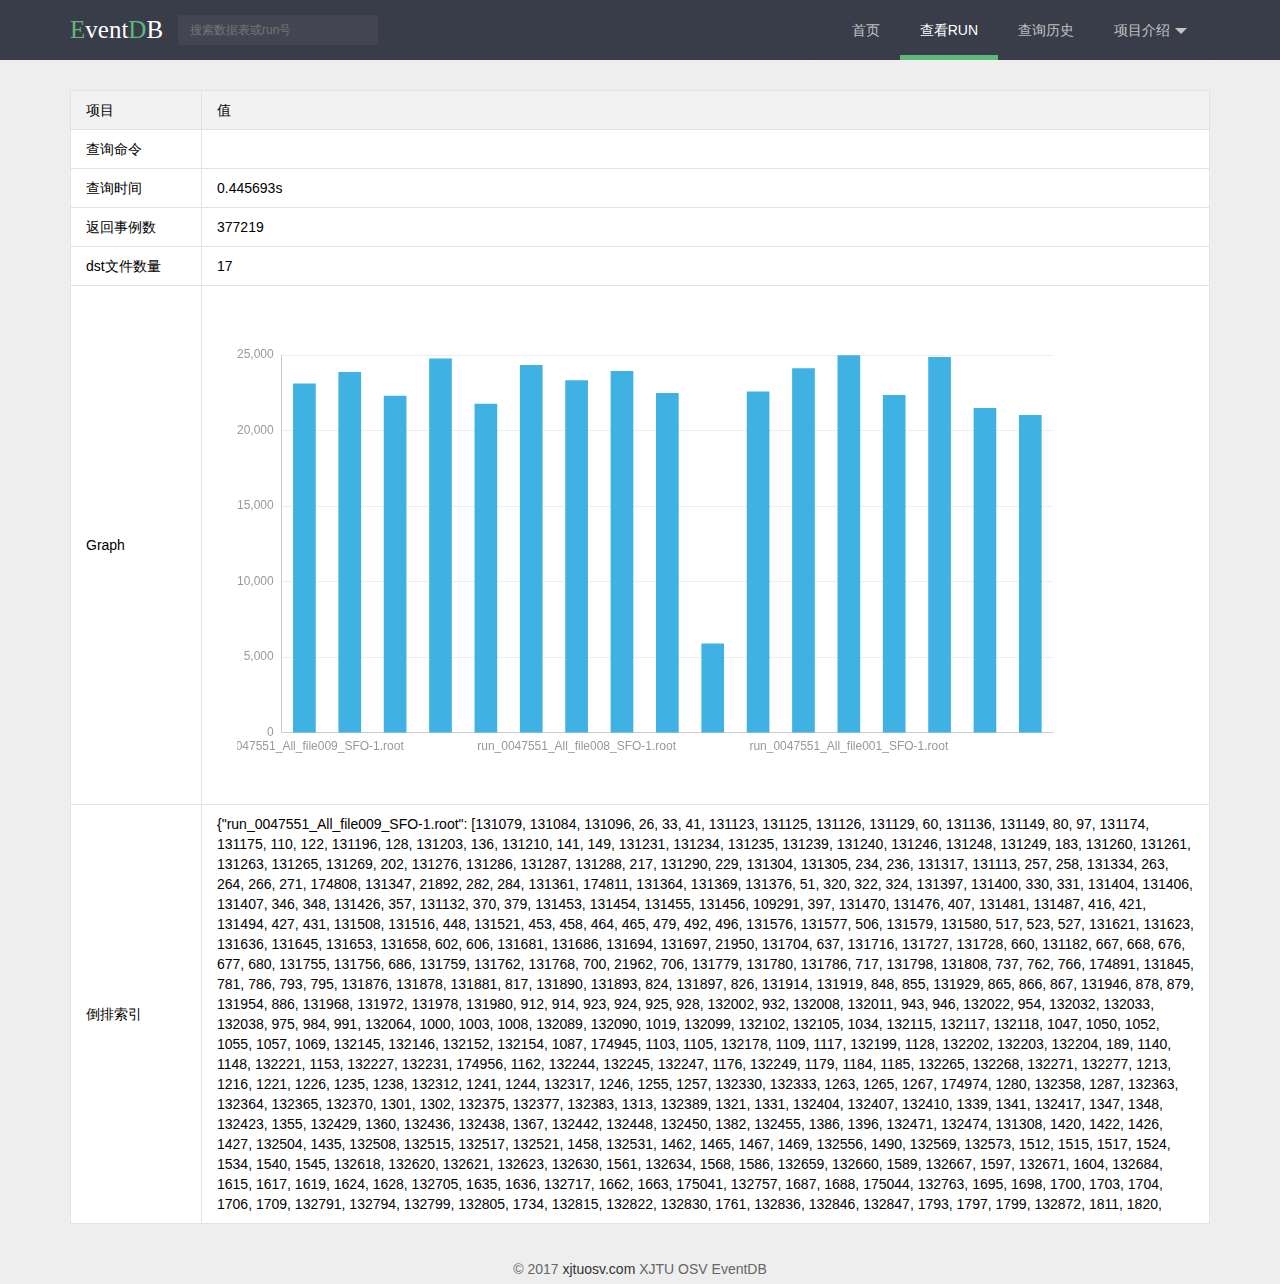
==== web/query.html @ cab68d60 "query" ====
<!DOCTYPE html>
<html>

<head>
	<meta charset="utf-8">
	<meta name="viewport" content="width=device-width, initial-scale=1, maximum-scale=1">
	<title> 事例数据库EventDB - 面向高能物理的大数据管理系统</title>
	<link rel="stylesheet" href="layui/css/layui.css">
	<link rel="stylesheet" href="ui/global.css">
	<script src="layui/layui.js"></script>
	<script src="ui/jquery-3.2.1.min.js"></script>
	<script src="ui/echarts.common.min.js"></script>
	<script src="ui/wonderland.js"></script>
</head>

<body>
	<script src="layui/layui.js"></script>
	<script>
		function queryHistory(runIDs, queryString, eventCount, timeCost){
			var now = new Date();
			layui.data('queryHistory', {
				key: now.getTime().toString(),
				value: {
					'runIDs': runIDs,
					'queryString': queryString,
					'eventCount': eventCount,
					'time': now.toLocaleString(),
					'timeCost': timeCost
				}
			})
		}
		layui.use(['layer', 'form', 'element'], function () {
			var layer = layui.layer,
				form = layui.form,
				element = layui.element;
		});
		$(function () {
			var barOptionTemp = {
				tooltip: {
					trigger: 'axis',
					axisPointer: {
						type: 'shadow'
					}
				},
				grid: {
					top: 30,
					left: 0,
					right: '4%',
					bottom: '5%',
					containLabel: true
				},
				xAxis: [
					{
						type: 'category',
						axisTick: {
							alignWithLabel: true
						}
					}
				],
				yAxis: [
					{
						type: 'value'
					}
				]
			};
			var runsChart = echarts.init(document.getElementById('echartArea'), 'wonderland');
			function loadRunsChart() {
				var barOption = $.extend(true, {}, barOptionTemp)
				runsChart.showLoading();
				$.ajax({
					type: 'get',
					url: 'result.json',
					dataType: 'json',
					success: function (data) {
						$('#costTime').text(data.time_cost + 's');
						$('#eventCount').text(data.count);
						var resultstr = data.result,
							result = $.parseJSON(resultstr),
							xval = [],
							countdata = []
						barOption.series = []
						dstFileCount = 0;
						for (var key in result) {
							xval.push(key);
							countdata.push(result[key].length);
							dstFileCount++;
						}
						$('#dstFileCount').text(dstFileCount);
						barOption.series.push({
							type: 'bar',
							barWidth: '50%',
							data: countdata
						});
						barOption.xAxis[0].data = xval;
						runsChart.hideLoading();
						runsChart.setOption(barOption);
						$('#revertIndex').text(resultstr);
						queryHistory('123,123', 'tmp=val', data.count, data.time_cost);
					}
				});
			}
			loadRunsChart();
		});
	</script>
	<div class="layui-header header header-index">
		<div class="layui-main layui-row">
			<a href="" class="logo ff-en">
				<span><span class="tc-primary">E</span>vent<span class="tc-primary">D</span>B</span>
			</a>
			<form class="layui-form" id="searchInfo" action="">
				<input type="text" placeholder="搜索数据表或run号" value="" class="layui-input">
			</form>
			<ul class="layui-nav" lay-filter="">
				<li class="layui-nav-item">
					<a href="">首页</a>
				</li>
				<li class="layui-nav-item layui-this">
					<a href="">查看RUN</a>
				</li>
				<li class="layui-nav-item">
					<a href="">查询历史</a>
				</li>
				<li class="layui-nav-item">
					<a href="javascript:;">项目介绍</a>
					<dl class="layui-nav-child">
						<dd>
							<a href="">项目进度</a>
						</dd>
						<dd>
							<a href="">项目成果</a>
						</dd>
						<dd>
							<a href="">开发团队</a>
						</dd>
					</dl>
				</li>
			</ul>
		</div>
	</div>
	<div class="layui-container" style="padding-bottom: 50px;">
		<table class="layui-table">
			<thead>
				<tr>
					<th width="100">项目</th>
					<th>值</th>
				</tr>
			</thead>
			<tbody>
				<tr>
					<td>查询命令</td>
					<td id="queryString"></td>
				</tr>
				<tr>
					<td>查询时间</td>
					<td id="costTime"></td>
				</tr>
				<tr>
					<td>返回事例数</td>
					<td id="eventCount"></td>
				</tr>
				<tr>
					<td>dst文件数量</td>
					<td id="dstFileCount"></td>
				</tr>
				<tr>
					<td>Graph</td>
					<td>
						<div id="echartArea" style="width:850px; height: 450px; padding: 30px 0px 20px 20px;"></div>
					</td>
				</tr>
				<tr>
					<td>倒排索引</td>
					<td>
						<div id="revertIndex" style="height: 400px; overflow-y: scroll; word-break: break-word;"></div>
					</td>
				</tr>
			</tbody>
		</table>
	</div>
	<div class="footer">
		<p>© 2017
			<a href="">xjtuosv.com</a> XJTU OSV EventDB</p>
	</div>
</body>

</html>
---- web/layui/css/layui.css ----
/** layui-v2.1.5 MIT License By http://www.layui.com */
 .layui-btn,.layui-inline,img{vertical-align:middle}.layui-btn,.layui-disabled,.layui-icon,.layui-unselect{-webkit-user-select:none;-ms-user-select:none;-moz-user-select:none}blockquote,body,button,dd,div,dl,dt,form,h1,h2,h3,h4,h5,h6,input,li,ol,p,pre,td,textarea,th,ul{margin:0;padding:0;-webkit-tap-highlight-color:rgba(0,0,0,0)}a:active,a:hover{outline:0}img{display:inline-block;border:none}li{list-style:none}table{border-collapse:collapse;border-spacing:0}h1,h2,h3{font-size:14px;font-weight:400}h4,h5,h6{font-size:100%;font-weight:400}button,input,optgroup,option,select,textarea{font-family:inherit;font-size:inherit;font-style:inherit;font-weight:inherit;outline:0}pre{white-space:pre-wrap;white-space:-moz-pre-wrap;white-space:-pre-wrap;white-space:-o-pre-wrap;word-wrap:break-word}@font-face{font-family:layui-icon;src:url(../font/iconfont.eot?v=213);src:url(../font/iconfont.eot?v=213#iefix) format('embedded-opentype'),url(../font/iconfont.svg?v=213#iconfont) format('svg'),url(../font/iconfont.woff?v=213) format('woff'),url(../font/iconfont.ttf?v=213) format('truetype')}.layui-icon{font-family:layui-icon!important;font-size:16px;font-style:normal;-webkit-font-smoothing:antialiased;-moz-osx-font-smoothing:grayscale}body{line-height:24px;font:14px Helvetica Neue,Helvetica,PingFang SC,\5FAE\8F6F\96C5\9ED1,Tahoma,Arial,sans-serif}hr{height:1px;margin:10px 0;border:0;background-color:#e2e2e2;clear:both}a{color:#333;text-decoration:none}a:hover{color:#777}a cite{font-style:normal;*cursor:pointer}.layui-border-box,.layui-border-box *{box-sizing:border-box}.layui-box,.layui-box *{box-sizing:content-box}.layui-clear{clear:both;*zoom:1}.layui-clear:after{content:'\20';clear:both;*zoom:1;display:block;height:0}.layui-inline{position:relative;display:inline-block;*display:inline;*zoom:1}.layui-edge{position:absolute;width:0;height:0;border-style:dashed;border-color:transparent;overflow:hidden}.layui-elip{text-overflow:ellipsis;overflow:hidden;white-space:nowrap}.layui-disabled,.layui-disabled:hover{color:#d2d2d2!important;cursor:not-allowed!important}.layui-circle{border-radius:100%}.layui-show{display:block!important}.layui-hide{display:none!important}.layui-main{position:relative;width:1140px;margin:0 auto}.layui-header{position:relative;z-index:1000;height:60px}.layui-header a:hover{transition:all .5s;-webkit-transition:all .5s}.layui-side{position:fixed;top:0;bottom:0;z-index:999;width:200px;overflow-x:hidden}.layui-side-scroll{width:220px;height:100%;overflow-x:hidden}.layui-body{position:absolute;left:200px;right:0;top:0;bottom:0;z-index:998;width:auto;overflow:hidden;overflow-y:auto;box-sizing:border-box}.layui-layout-body{overflow:hidden}.layui-layout-admin .layui-header{background-color:#23262E}.layui-layout-admin .layui-side{top:60px;width:200px;overflow-x:hidden}.layui-layout-admin .layui-body{top:60px;bottom:44px}.layui-layout-admin .layui-main{width:auto;margin:0 15px}.layui-layout-admin .layui-footer{position:fixed;left:200px;right:0;bottom:0;height:44px;line-height:44px;padding:0 15px;background-color:#eee}.layui-layout-admin .layui-logo{position:absolute;left:0;top:0;width:200px;height:100%;line-height:60px;text-align:center;color:#009688;font-size:16px}.layui-layout-admin .layui-header .layui-nav{background:0 0}.layui-layout-left{position:absolute!important;left:200px;top:0}.layui-layout-right{position:absolute!important;right:0;top:0}.layui-container{position:relative;margin:0 auto;padding:0 15px;box-sizing:border-box}.layui-fluid{position:relative;margin:0 auto;padding:0 15px}.layui-row:after,.layui-row:before{content:'';display:block;clear:both}.layui-col-lg1,.layui-col-lg10,.layui-col-lg11,.layui-col-lg12,.layui-col-lg2,.layui-col-lg3,.layui-col-lg4,.layui-col-lg5,.layui-col-lg6,.layui-col-lg7,.layui-col-lg8,.layui-col-lg9,.layui-col-md1,.layui-col-md10,.layui-col-md11,.layui-col-md12,.layui-col-md2,.layui-col-md3,.layui-col-md4,.layui-col-md5,.layui-col-md6,.layui-col-md7,.layui-col-md8,.layui-col-md9,.layui-col-sm1,.layui-col-sm10,.layui-col-sm11,.layui-col-sm12,.layui-col-sm2,.layui-col-sm3,.layui-col-sm4,.layui-col-sm5,.layui-col-sm6,.layui-col-sm7,.layui-col-sm8,.layui-col-sm9,.layui-col-xs1,.layui-col-xs10,.layui-col-xs11,.layui-col-xs12,.layui-col-xs2,.layui-col-xs3,.layui-col-xs4,.layui-col-xs5,.layui-col-xs6,.layui-col-xs7,.layui-col-xs8,.layui-col-xs9{position:relative;display:block;box-sizing:border-box}.layui-col-xs1,.layui-col-xs10,.layui-col-xs11,.layui-col-xs12,.layui-col-xs2,.layui-col-xs3,.layui-col-xs4,.layui-col-xs5,.layui-col-xs6,.layui-col-xs7,.layui-col-xs8,.layui-col-xs9{float:left}.layui-col-xs1{width:8.33333333%}.layui-col-xs2{width:16.66666667%}.layui-col-xs3{width:25%}.layui-col-xs4{width:33.33333333%}.layui-col-xs5{width:41.66666667%}.layui-col-xs6{width:50%}.layui-col-xs7{width:58.33333333%}.layui-col-xs8{width:66.66666667%}.layui-col-xs9{width:75%}.layui-col-xs10{width:83.33333333%}.layui-col-xs11{width:91.66666667%}.layui-col-xs12{width:100%}.layui-col-xs-offset1{margin-left:8.33333333%}.layui-col-xs-offset2{margin-left:16.66666667%}.layui-col-xs-offset3{margin-left:25%}.layui-col-xs-offset4{margin-left:33.33333333%}.layui-col-xs-offset5{margin-left:41.66666667%}.layui-col-xs-offset6{margin-left:50%}.layui-col-xs-offset7{margin-left:58.33333333%}.layui-col-xs-offset8{margin-left:66.66666667%}.layui-col-xs-offset9{margin-left:75%}.layui-col-xs-offset10{margin-left:83.33333333%}.layui-col-xs-offset11{margin-left:91.66666667%}.layui-col-xs-offset12{margin-left:100%}@media screen and (max-width:768px){.layui-hide-xs{display:none!important}.layui-show-xs-block{display:block!important}.layui-show-xs-inline{display:inline!important}.layui-show-xs-inline-block{display:inline-block!important}}@media screen and (min-width:768px){.layui-container{width:750px}.layui-hide-sm{display:none!important}.layui-show-sm-block{display:block!important}.layui-show-sm-inline{display:inline!important}.layui-show-sm-inline-block{display:inline-block!important}.layui-col-sm1,.layui-col-sm10,.layui-col-sm11,.layui-col-sm12,.layui-col-sm2,.layui-col-sm3,.layui-col-sm4,.layui-col-sm5,.layui-col-sm6,.layui-col-sm7,.layui-col-sm8,.layui-col-sm9{float:left}.layui-col-sm1{width:8.33333333%}.layui-col-sm2{width:16.66666667%}.layui-col-sm3{width:25%}.layui-col-sm4{width:33.33333333%}.layui-col-sm5{width:41.66666667%}.layui-col-sm6{width:50%}.layui-col-sm7{width:58.33333333%}.layui-col-sm8{width:66.66666667%}.layui-col-sm9{width:75%}.layui-col-sm10{width:83.33333333%}.layui-col-sm11{width:91.66666667%}.layui-col-sm12{width:100%}.layui-col-sm-offset1{margin-left:8.33333333%}.layui-col-sm-offset2{margin-left:16.66666667%}.layui-col-sm-offset3{margin-left:25%}.layui-col-sm-offset4{margin-left:33.33333333%}.layui-col-sm-offset5{margin-left:41.66666667%}.layui-col-sm-offset6{margin-left:50%}.layui-col-sm-offset7{margin-left:58.33333333%}.layui-col-sm-offset8{margin-left:66.66666667%}.layui-col-sm-offset9{margin-left:75%}.layui-col-sm-offset10{margin-left:83.33333333%}.layui-col-sm-offset11{margin-left:91.66666667%}.layui-col-sm-offset12{margin-left:100%}}@media screen and (min-width:992px){.layui-container{width:970px}.layui-hide-md{display:none!important}.layui-show-md-block{display:block!important}.layui-show-md-inline{display:inline!important}.layui-show-md-inline-block{display:inline-block!important}.layui-col-md1,.layui-col-md10,.layui-col-md11,.layui-col-md12,.layui-col-md2,.layui-col-md3,.layui-col-md4,.layui-col-md5,.layui-col-md6,.layui-col-md7,.layui-col-md8,.layui-col-md9{float:left}.layui-col-md1{width:8.33333333%}.layui-col-md2{width:16.66666667%}.layui-col-md3{width:25%}.layui-col-md4{width:33.33333333%}.layui-col-md5{width:41.66666667%}.layui-col-md6{width:50%}.layui-col-md7{width:58.33333333%}.layui-col-md8{width:66.66666667%}.layui-col-md9{width:75%}.layui-col-md10{width:83.33333333%}.layui-col-md11{width:91.66666667%}.layui-col-md12{width:100%}.layui-col-md-offset1{margin-left:8.33333333%}.layui-col-md-offset2{margin-left:16.66666667%}.layui-col-md-offset3{margin-left:25%}.layui-col-md-offset4{margin-left:33.33333333%}.layui-col-md-offset5{margin-left:41.66666667%}.layui-col-md-offset6{margin-left:50%}.layui-col-md-offset7{margin-left:58.33333333%}.layui-col-md-offset8{margin-left:66.66666667%}.layui-col-md-offset9{margin-left:75%}.layui-col-md-offset10{margin-left:83.33333333%}.layui-col-md-offset11{margin-left:91.66666667%}.layui-col-md-offset12{margin-left:100%}}@media screen and (min-width:1200px){.layui-container{width:1170px}.layui-hide-lg{display:none!important}.layui-show-lg-block{display:block!important}.layui-show-lg-inline{display:inline!important}.layui-show-lg-inline-block{display:inline-block!important}.layui-col-lg1,.layui-col-lg10,.layui-col-lg11,.layui-col-lg12,.layui-col-lg2,.layui-col-lg3,.layui-col-lg4,.layui-col-lg5,.layui-col-lg6,.layui-col-lg7,.layui-col-lg8,.layui-col-lg9{float:left}.layui-col-lg1{width:8.33333333%}.layui-col-lg2{width:16.66666667%}.layui-col-lg3{width:25%}.layui-col-lg4{width:33.33333333%}.layui-col-lg5{width:41.66666667%}.layui-col-lg6{width:50%}.layui-col-lg7{width:58.33333333%}.layui-col-lg8{width:66.66666667%}.layui-col-lg9{width:75%}.layui-col-lg10{width:83.33333333%}.layui-col-lg11{width:91.66666667%}.layui-col-lg12{width:100%}.layui-col-lg-offset1{margin-left:8.33333333%}.layui-col-lg-offset2{margin-left:16.66666667%}.layui-col-lg-offset3{margin-left:25%}.layui-col-lg-offset4{margin-left:33.33333333%}.layui-col-lg-offset5{margin-left:41.66666667%}.layui-col-lg-offset6{margin-left:50%}.layui-col-lg-offset7{margin-left:58.33333333%}.layui-col-lg-offset8{margin-left:66.66666667%}.layui-col-lg-offset9{margin-left:75%}.layui-col-lg-offset10{margin-left:83.33333333%}.layui-col-lg-offset11{margin-left:91.66666667%}.layui-col-lg-offset12{margin-left:100%}}.layui-col-space1{margin:-.5px}.layui-col-space1>*{padding:.5px}.layui-col-space3{margin:-1.5px}.layui-col-space3>*{padding:1.5px}.layui-col-space5{margin:-2.5px}.layui-col-space5>*{padding:2.5px}.layui-col-space8{margin:-3.5px}.layui-col-space8>*{padding:3.5px}.layui-col-space10{margin:-5px}.layui-col-space10>*{padding:5px}.layui-col-space12{margin:-6px}.layui-col-space12>*{padding:6px}.layui-col-space15{margin:-7.5px}.layui-col-space15>*{padding:7.5px}.layui-col-space18{margin:-9px}.layui-col-space18>*{padding:9px}.layui-col-space20{margin:-10px}.layui-col-space20>*{padding:10px}.layui-col-space22{margin:-11px}.layui-col-space22>*{padding:11px}.layui-col-space25{margin:-12.5px}.layui-col-space25>*{padding:12.5px}.layui-col-space30{margin:-15px}.layui-col-space30>*{padding:15px}.layui-btn,.layui-input,.layui-select,.layui-textarea,.layui-upload-button{outline:0;-webkit-appearance:none;transition:all .3s;-webkit-transition:all .3s;box-sizing:border-box}.layui-elem-quote{margin-bottom:10px;padding:15px;line-height:22px;border-left:5px solid #009688;border-radius:0 2px 2px 0;background-color:#f2f2f2}.layui-quote-nm{border-color:#e2e2e2;border-style:solid;border-width:1px 1px 1px 5px;background:0 0}.layui-elem-field{margin-bottom:10px;padding:0;border:1px solid #e2e2e2}.layui-elem-field legend{margin-left:20px;padding:0 10px;font-size:20px;font-weight:300}.layui-field-title{margin:10px 0 20px;border:none;border-top:1px solid #e2e2e2}.layui-field-box{padding:10px 15px}.layui-field-title .layui-field-box{padding:10px 0}.layui-progress{position:relative;height:6px;border-radius:20px;background-color:#e2e2e2}.layui-progress-bar{position:absolute;width:0;max-width:100%;height:6px;border-radius:20px;text-align:right;background-color:#5FB878;transition:all .3s;-webkit-transition:all .3s}.layui-progress-big,.layui-progress-big .layui-progress-bar{height:18px;line-height:18px}.layui-progress-text{position:relative;top:-18px;line-height:18px;font-size:12px;color:#666}.layui-progress-big .layui-progress-text{position:static;padding:0 10px;color:#fff}.layui-collapse{border:1px solid #e2e2e2;border-radius:2px}.layui-colla-item{border-top:1px solid #e2e2e2}.layui-colla-item:first-child{border-top:none}.layui-colla-title{position:relative;height:42px;line-height:42px;padding:0 15px 0 35px;color:#333;background-color:#f2f2f2;cursor:pointer}.layui-colla-content{display:none;padding:10px 15px;line-height:22px;border-top:1px solid #e2e2e2;color:#666}.layui-bg-black,.layui-bg-blue,.layui-bg-cyan,.layui-bg-green,.layui-bg-orange,.layui-bg-red{color:#fff!important}.layui-colla-icon{position:absolute;left:15px;top:0;font-size:14px}.layui-bg-red{background-color:#FF5722!important}.layui-bg-orange{background-color:#FFB800!important}.layui-bg-green{background-color:#009688!important}.layui-bg-cyan{background-color:#2F4056!important}.layui-bg-blue{background-color:#1E9FFF!important}.layui-bg-black{background-color:#393D49!important}.layui-bg-gray{background-color:#eee!important;color:#666!important}.layui-text{line-height:22px;font-size:14px;color:#666}.layui-text h1,.layui-text h2,.layui-text h3{font-weight:500;color:#333}.layui-text h1{font-size:30px}.layui-text h2{font-size:24px}.layui-text h3{font-size:18px}.layui-text a{color:#01AAED}.layui-text a:hover{text-decoration:underline}.layui-text ul{padding:5px 0 5px 15px}.layui-text ul li{margin-top:5px;list-style-type:disc}.layui-text em,.layui-word-aux{color:#999!important;padding:0 5px!important}.layui-btn{display:inline-block;height:38px;line-height:38px;padding:0 18px;background-color:#009688;color:#fff;white-space:nowrap;text-align:center;font-size:14px;border:none;border-radius:2px;cursor:pointer}.layui-btn:hover{opacity:.8;filter:alpha(opacity=80);color:#fff}.layui-btn:active{opacity:1;filter:alpha(opacity=100)}.layui-btn+.layui-btn{margin-left:10px}.layui-btn-radius{border-radius:100px}.layui-btn .layui-icon{margin-right:3px;font-size:18px;vertical-align:bottom;vertical-align:middle\9}.layui-btn-primary{border:1px solid #C9C9C9;background-color:#fff;color:#555}.layui-btn-primary:hover{border-color:#009688;color:#333}.layui-btn-normal{background-color:#1E9FFF}.layui-btn-warm{background-color:#FFB800}.layui-btn-danger{background-color:#FF5722}.layui-btn-disabled,.layui-btn-disabled:active,.layui-btn-disabled:hover{border:1px solid #e6e6e6;background-color:#FBFBFB;color:#C9C9C9;cursor:not-allowed;opacity:1}.layui-btn-big{height:44px;line-height:44px;padding:0 25px;font-size:16px}.layui-btn-small{height:30px;line-height:30px;padding:0 10px;font-size:12px}.layui-btn-small i{font-size:16px!important}.layui-btn-mini{height:22px;line-height:22px;padding:0 5px;font-size:12px}.layui-btn-mini i{font-size:14px!important}.layui-btn-group{display:inline-block;vertical-align:middle;font-size:0}.layui-btn-group .layui-btn{margin-left:0!important;margin-right:0!important;border-left:1px solid rgba(255,255,255,.5);border-radius:0}.layui-btn-group .layui-btn-primary{border-left:none}.layui-btn-group .layui-btn-primary:hover{border-color:#C9C9C9;color:#009688}.layui-btn-group .layui-btn:first-child{border-left:none;border-radius:2px 0 0 2px}.layui-btn-group .layui-btn-primary:first-child{border-left:1px solid #c9c9c9}.layui-btn-group .layui-btn:last-child{border-radius:0 2px 2px 0}.layui-btn-group .layui-btn+.layui-btn{margin-left:0}.layui-btn-group+.layui-btn-group{margin-left:10px}.layui-input,.layui-select,.layui-textarea{height:38px;line-height:1.3;line-height:38px\9;border:1px solid #e6e6e6;background-color:#fff;border-radius:2px}.layui-input::-webkit-input-placeholder,.layui-select::-webkit-input-placeholder,.layui-textarea::-webkit-input-placeholder{line-height:1.3}.layui-form-label,.layui-form-mid,.layui-textarea{line-height:20px;position:relative}.layui-input,.layui-textarea{display:block;width:100%;padding-left:10px}.layui-input:hover,.layui-textarea:hover{border-color:#D2D2D2!important}.layui-input:focus,.layui-textarea:focus{border-color:#C9C9C9!important}.layui-textarea{min-height:100px;height:auto;padding:6px 10px;resize:vertical}.layui-select{padding:0 10px}.layui-form input[type=checkbox],.layui-form input[type=radio],.layui-form select{display:none}.layui-form-item{margin-bottom:15px;clear:both;*zoom:1}.layui-form-item:after{content:'\20';clear:both;*zoom:1;display:block;height:0}.layui-form-label{float:left;display:block;padding:9px 15px;width:80px;font-weight:400;text-align:right}.layui-form-item .layui-inline{margin-bottom:5px;margin-right:10px}.layui-input-block,.layui-input-inline{position:relative}.layui-input-block{margin-left:110px;min-height:36px}.layui-input-inline{display:inline-block;vertical-align:middle}.layui-form-item .layui-input-inline{float:left;width:190px;margin-right:10px}.layui-form-text .layui-input-inline{width:auto}.layui-form-mid{float:left;display:block;padding:8px 0!important;margin-right:10px}.layui-form-danger+.layui-form-select .layui-input,.layui-form-danger:focus{border:1px solid #FF5722!important}.layui-form-select{position:relative}.layui-form-select .layui-input{padding-right:30px;cursor:pointer}.layui-form-select .layui-edge{position:absolute;right:10px;top:50%;margin-top:-3px;cursor:pointer;border-width:6px;border-top-color:#c2c2c2;border-top-style:solid;transition:all .3s;-webkit-transition:all .3s}.layui-form-select dl{display:none;position:absolute;left:0;top:42px;padding:5px 0;z-index:999;min-width:100%;border:1px solid #d2d2d2;max-height:300px;overflow-y:auto;background-color:#fff;border-radius:2px;box-shadow:0 2px 4px rgba(0,0,0,.12);box-sizing:border-box}.layui-form-select dl dd,.layui-form-select dl dt{padding:0 10px;line-height:36px;white-space:nowrap;overflow:hidden;text-overflow:ellipsis}.layui-form-select dl dt{font-size:12px;color:#999}.layui-form-select dl dd{cursor:pointer}.layui-form-select dl dd:hover{background-color:#f2f2f2}.layui-form-select .layui-select-group dd{padding-left:20px}.layui-form-select dl dd.layui-select-tips{padding-left:10px!important;color:#999}.layui-form-select dl dd.layui-this{background-color:#5FB878;color:#fff}.layui-form-checkbox,.layui-form-select dl dd.layui-disabled{background-color:#fff}.layui-form-selected dl{display:block}.layui-form-checkbox,.layui-form-checkbox *,.layui-form-radio,.layui-form-radio *,.layui-form-switch{display:inline-block;vertical-align:middle}.layui-form-selected .layui-edge{margin-top:-9px;-webkit-transform:rotate(180deg);transform:rotate(180deg);margin-top:-3px\9}:root .layui-form-selected .layui-edge{margin-top:-9px\0/IE9}.layui-form-selectup dl{top:auto;bottom:42px}.layui-select-none{margin:5px 0;text-align:center;color:#999}.layui-select-disabled .layui-disabled{border-color:#eee!important}.layui-select-disabled .layui-edge{border-top-color:#d2d2d2}.layui-form-checkbox{position:relative;height:30px;line-height:28px;margin-right:10px;padding-right:30px;border:1px solid #d2d2d2;cursor:pointer;font-size:0;border-radius:2px;-webkit-transition:.1s linear;transition:.1s linear;box-sizing:border-box}.layui-form-checkbox:hover{border:1px solid #c2c2c2}.layui-form-checkbox span{padding:0 10px;height:100%;font-size:14px;background-color:#d2d2d2;color:#fff;overflow:hidden;white-space:nowrap;text-overflow:ellipsis}.layui-form-checkbox:hover span{background-color:#c2c2c2}.layui-form-checkbox i{position:absolute;right:0;width:30px;color:#fff;font-size:20px;text-align:center}.layui-form-checkbox:hover i{color:#c2c2c2}.layui-form-checked,.layui-form-checked:hover{border-color:#5FB878}.layui-form-checked span,.layui-form-checked:hover span{background-color:#5FB878}.layui-form-checked i,.layui-form-checked:hover i{color:#5FB878}.layui-form-item .layui-form-checkbox{margin-top:4px}.layui-form-checkbox[lay-skin=primary]{height:auto!important;line-height:normal!important;border:none!important;margin-right:0;padding-right:0;background:0 0}.layui-form-checkbox[lay-skin=primary] span{float:right;padding-right:15px;line-height:18px;background:0 0;color:#666}.layui-form-checkbox[lay-skin=primary] i{position:relative;top:0;width:16px;height:16px;line-height:16px;border:1px solid #d2d2d2;font-size:12px;border-radius:2px;background-color:#fff;-webkit-transition:.1s linear;transition:.1s linear}.layui-form-checkbox[lay-skin=primary]:hover i{border-color:#5FB878;color:#fff}.layui-form-checked[lay-skin=primary] i{border-color:#5FB878;background-color:#5FB878;color:#fff}.layui-checkbox-disbaled[lay-skin=primary] span{background:0 0!important}.layui-checkbox-disbaled[lay-skin=primary]:hover i{border-color:#d2d2d2}.layui-form-item .layui-form-checkbox[lay-skin=primary]{margin-top:10px}.layui-form-switch{position:relative;height:22px;line-height:22px;width:42px;padding:0 5px;margin-top:8px;border:1px solid #d2d2d2;border-radius:20px;cursor:pointer;background-color:#fff;-webkit-transition:.1s linear;transition:.1s linear}.layui-form-switch i{position:absolute;left:5px;top:3px;width:16px;height:16px;border-radius:20px;background-color:#d2d2d2;-webkit-transition:.1s linear;transition:.1s linear}.layui-form-switch em{position:absolute;right:5px;top:0;width:25px;padding:0!important;text-align:center!important;color:#999!important;font-style:normal!important;font-size:12px}.layui-form-onswitch{border-color:#5FB878;background-color:#5FB878}.layui-form-onswitch i{left:32px;background-color:#fff}.layui-form-onswitch em{left:5px;right:auto;color:#fff!important}.layui-checkbox-disbaled{border-color:#e2e2e2!important}.layui-checkbox-disbaled span{background-color:#e2e2e2!important}.layui-checkbox-disbaled:hover i{color:#fff!important}.layui-form-radio{line-height:28px;margin:6px 10px 0 0;padding-right:10px;cursor:pointer;font-size:0}.layui-form-radio i{margin-right:8px;font-size:22px;color:#c2c2c2}.layui-form-radio span{font-size:14px}.layui-form-radio i:hover,.layui-form-radioed i{color:#5FB878}.layui-radio-disbaled i{color:#e2e2e2!important}.layui-form-pane .layui-form-label{width:110px;padding:8px 15px;height:38px;line-height:20px;border:1px solid #e6e6e6;border-radius:2px 0 0 2px;text-align:center;background-color:#FBFBFB;overflow:hidden;white-space:nowrap;text-overflow:ellipsis;box-sizing:border-box}.layui-form-pane .layui-input-inline{margin-left:-1px}.layui-form-pane .layui-input-block{margin-left:110px;left:-1px}.layui-form-pane .layui-input{border-radius:0 2px 2px 0}.layui-form-pane .layui-form-text .layui-form-label{float:none;width:100%;border-right:1px solid #e6e6e6;border-radius:2px;box-sizing:border-box;text-align:left}.layui-form-pane .layui-form-text .layui-input-inline{display:block;margin:0;top:-1px;clear:both}.layui-form-pane .layui-form-text .layui-input-block{margin:0;left:0;top:-1px}.layui-form-pane .layui-form-text .layui-textarea{min-height:100px;border-radius:0 0 2px 2px}.layui-form-pane .layui-form-checkbox{margin:4px 0 4px 10px}.layui-form-pane .layui-form-radio,.layui-form-pane .layui-form-switch{margin-top:6px;margin-left:10px}.layui-form-pane .layui-form-item[pane]{position:relative;border:1px solid #e6e6e6}.layui-form-pane .layui-form-item[pane] .layui-form-label{position:absolute;left:0;top:0;height:100%;border-width:0 1px 0 0}.layui-form-pane .layui-form-item[pane] .layui-input-inline{margin-left:110px}@media screen and (max-width:450px){.layui-form-item .layui-form-label{text-overflow:ellipsis;overflow:hidden;white-space:nowrap}.layui-form-item .layui-inline{display:block;margin-right:0;margin-bottom:20px;clear:both}.layui-form-item .layui-inline:after{content:'\20';clear:both;display:block;height:0}.layui-form-item .layui-input-inline{display:block;float:none;left:-3px;width:auto;margin:0 0 10px 112px}.layui-form-item .layui-input-inline+.layui-form-mid{margin-left:110px;top:-5px;padding:0}.layui-form-item .layui-form-checkbox{margin-right:5px;margin-bottom:5px}}.layui-layedit{border:1px solid #d2d2d2;border-radius:2px}.layui-layedit-tool{padding:3px 5px;border-bottom:1px solid #e2e2e2;font-size:0}.layedit-tool-fixed{position:fixed;top:0;border-top:1px solid #e2e2e2}.layui-layedit-tool .layedit-tool-mid,.layui-layedit-tool .layui-icon{display:inline-block;vertical-align:middle;text-align:center;font-size:14px}.layui-layedit-tool .layui-icon{position:relative;width:32px;height:30px;line-height:30px;margin:3px 5px;color:#777;cursor:pointer;border-radius:2px}.layui-layedit-tool .layui-icon:hover{color:#393D49}.layui-layedit-tool .layui-icon:active{color:#000}.layui-layedit-tool .layedit-tool-active{background-color:#e2e2e2;color:#000}.layui-layedit-tool .layui-disabled,.layui-layedit-tool .layui-disabled:hover{color:#d2d2d2;cursor:not-allowed}.layui-layedit-tool .layedit-tool-mid{width:1px;height:18px;margin:0 10px;background-color:#d2d2d2}.layedit-tool-html{width:50px!important;font-size:30px!important}.layedit-tool-b,.layedit-tool-code,.layedit-tool-help{font-size:16px!important}.layedit-tool-d,.layedit-tool-face,.layedit-tool-image,.layedit-tool-unlink{font-size:18px!important}.layedit-tool-image input{position:absolute;font-size:0;left:0;top:0;width:100%;height:100%;opacity:.01;filter:Alpha(opacity=1);cursor:pointer}.layui-layedit-iframe iframe{display:block;width:100%}#LAY_layedit_code{overflow:hidden}.layui-laypage{display:inline-block;*display:inline;*zoom:1;vertical-align:middle;margin:10px 0;font-size:0}.layui-laypage>a:first-child,.layui-laypage>a:first-child em{border-radius:2px 0 0 2px}.layui-laypage>a:last-child,.layui-laypage>a:last-child em{border-radius:0 2px 2px 0}.layui-laypage>:first-child{margin-left:0!important}.layui-laypage>:last-child{margin-right:0!important}.layui-laypage a,.layui-laypage button,.layui-laypage input,.layui-laypage select,.layui-laypage span{border:1px solid #e2e2e2}.layui-laypage a,.layui-laypage span{display:inline-block;*display:inline;*zoom:1;vertical-align:middle;padding:0 15px;height:28px;line-height:28px;margin:0 -1px 5px 0;background-color:#fff;color:#333;font-size:12px}.layui-laypage a:hover{color:#009688}.layui-laypage em{font-style:normal}.layui-laypage .layui-laypage-spr{color:#999;font-weight:700}.layui-laypage a{text-decoration:none}.layui-laypage .layui-laypage-curr{position:relative}.layui-laypage .layui-laypage-curr em{position:relative;color:#fff}.layui-laypage .layui-laypage-curr .layui-laypage-em{position:absolute;left:-1px;top:-1px;padding:1px;width:100%;height:100%;background-color:#009688}.layui-laypage-em{border-radius:2px}.layui-laypage-next em,.layui-laypage-prev em{font-family:Sim sun;font-size:16px}.layui-laypage .layui-laypage-count,.layui-laypage .layui-laypage-limits,.layui-laypage .layui-laypage-skip{margin-left:10px;margin-right:10px;padding:0;border:none}.layui-laypage .layui-laypage-limits{vertical-align:top}.layui-laypage select{height:22px;padding:3px;border-radius:2px;cursor:pointer}.layui-laypage .layui-laypage-skip{height:30px;line-height:30px;color:#999}.layui-laypage button,.layui-laypage input{height:30px;line-height:30px;border:1px solid #e2e2e2;border-radius:2px;vertical-align:top;background-color:#fff;box-sizing:border-box}.layui-laypage input{display:inline-block;width:40px;margin:0 10px;padding:0 3px;text-align:center}.layui-laypage input:focus,.layui-laypage select:focus{border-color:#009688!important}.layui-laypage button{margin-left:10px;padding:0 10px;cursor:pointer}.layui-flow-more{margin:10px 0;text-align:center;color:#999;font-size:14px}.layui-flow-more a{height:32px;line-height:32px}.layui-flow-more a *{display:inline-block;vertical-align:top}.layui-flow-more a cite{padding:0 20px;border-radius:3px;background-color:#eee;color:#333;font-style:normal}.layui-flow-more a cite:hover{opacity:.8}.layui-flow-more a i{font-size:30px;color:#737383}.layui-table{width:100%;margin:10px 0;background-color:#fff}.layui-table tr{transition:all .3s;-webkit-transition:all .3s}.layui-table thead tr,.layui-table-fixed-l tr,.layui-table-header,.layui-table-mend,.layui-table-patch,.layui-table-tool{background-color:#f2f2f2}.layui-table th{text-align:left;font-weight:400}.layui-table td,.layui-table th,.layui-table-header,.layui-table-tool,.layui-table-view,.layui-table[lay-skin=row],.layui-table[lay-skin=line]{border:1px solid #e2e2e2}.layui-table td,.layui-table th{position:relative;padding:9px 15px;min-height:20px;line-height:20px;font-size:14px}.layui-table[lay-even] tr:nth-child(even){background-color:#f8f8f8}.layui-table tbody tr:hover,.layui-table-hover{background-color:#f2f2f2!important}.layui-table-click{background-color:#FFEEE8!important}.layui-table[lay-skin=line] td,.layui-table[lay-skin=line] th{border-width:0 0 1px}.layui-table[lay-skin=row] td,.layui-table[lay-skin=row] th{border-width:0 1px 0 0}.layui-table[lay-skin=nob] td,.layui-table[lay-skin=nob] th{border:none}.layui-table img{max-width:100px}.layui-table[lay-size=lg] td,.layui-table[lay-size=lg] th{padding:15px 30px}.layui-table-view .layui-table[lay-size=lg] .layui-table-cell{height:40px;line-height:40px}.layui-table[lay-size=sm] td,.layui-table[lay-size=sm] th{font-size:12px;padding:5px 10px}.layui-table-view .layui-table[lay-size=sm] .layui-table-cell{height:20px;line-height:20px}.layui-table[lay-data]{display:none}.layui-table-view{position:relative;margin:10px 0;overflow:hidden}.layui-table-view .layui-table{position:relative;width:auto;margin:0}.layui-table-body,.layui-table-header .layui-table,.layui-table-tool{margin-bottom:-1px}.layui-table-view .layui-table[lay-skin=line]{border-width:0 1px 0 0}.layui-table-view .layui-table[lay-skin=row]{border-width:0 0 1px}.layui-table-view .layui-table td,.layui-table-view .layui-table th{padding:5px 0;border-top:none;border-left:none}.layui-table-view .layui-table td{cursor:default}.layui-table-view .layui-form-checkbox[lay-skin=primary] i{width:18px;height:18px}.layui-table-header{border-width:0 0 1px;overflow:hidden}.layui-table-sort{width:20px;height:20px;margin-left:5px;cursor:pointer!important}.layui-table-sort .layui-edge{left:5px;border-width:5px}.layui-table-sort .layui-table-sort-asc{top:4px;border-top:none;border-bottom-style:solid;border-bottom-color:#b2b2b2}.layui-table-sort .layui-table-sort-asc:hover{border-bottom-color:#666}.layui-table-sort .layui-table-sort-desc{bottom:4px;border-bottom:none;border-top-style:solid;border-top-color:#b2b2b2}.layui-table-sort .layui-table-sort-desc:hover{border-top-color:#666}.layui-table-sort[lay-sort=asc] .layui-table-sort-asc{border-bottom-color:#000}.layui-table-sort[lay-sort=desc] .layui-table-sort-desc{border-top-color:#000}.layui-table-cell{height:28px;line-height:28px;padding:0 15px;position:relative;overflow:hidden;text-overflow:ellipsis;white-space:nowrap;box-sizing:border-box}.layui-table-cell .layui-form-checkbox{top:-1px}.layui-table-cell .layui-table-link{color:#01AAED}.laytable-cell-space{width:15px;padding:0;text-align:center}.layui-table-body{position:relative;overflow:auto;margin-right:-1px}.layui-table-body .layui-none{line-height:40px;text-align:center;color:#999}.layui-table-fixed{position:absolute;left:0;top:0}.layui-table-fixed .layui-table-body{overflow:hidden}.layui-table-fixed-r{left:auto;right:-1px;border-left:1px solid #e2e2e2;box-shadow:-1px 0 8px rgba(0,0,0,.1)}.layui-table-fixed-r .layui-table-header{position:relative;overflow:visible}.layui-table-mend{position:absolute;right:-49px;top:0;height:100%;width:50px}.layui-table-tool{position:relative;width:100%;padding:7px 10px 0 0;border-width:1px 0 0;height:41px;font-size:12px;white-space:nowrap}.layui-table-tool:hover{overflow-x:auto}.layui-table-page{height:26px}.layui-table-tool .layui-laypage{margin:0}.layui-table-tool .layui-laypage a,.layui-table-tool .layui-laypage span{height:26px;line-height:26px;border:none;background:0 0;padding:0 12px}.layui-table-tool .layui-laypage .layui-laypage-count,.layui-table-tool .layui-laypage .layui-laypage-limits,.layui-table-tool .layui-laypage .layui-laypage-skip{margin-left:0;padding:0}.layui-table-tool .layui-laypage .layui-laypage-total{padding:0 10px}.layui-table-tool .layui-laypage .layui-laypage-spr{padding:0}.layui-table-tool .layui-laypage button,.layui-table-tool .layui-laypage input{height:26px;line-height:26px}.layui-table-tool .layui-laypage input{width:40px}.layui-table-tool .layui-laypage button{padding:0 10px}.layui-table-view select[lay-ignore]{display:inline-block}.layui-table-tool select{height:18px}.layui-table-patch .layui-table-cell{padding:0;width:30px}.layui-table-edit{position:absolute;left:0;top:0;width:100%;height:100%;padding:0 15px 1px;border:none}.layui-table-edit:focus{background-color:#F0F9F2}body .layui-table-tips .layui-layer-content{background:0 0;padding:0;box-shadow:0 1px 6px rgba(0,0,0,.1)}.layui-table-tips-main{margin:-44px 0 0 -1px;max-height:150px;padding:8px 15px;font-size:14px;overflow-y:scroll;background-color:#fff;color:#333;border:1px solid #e2e2e2}.layui-code,.layui-upload-list{margin:10px 0}.layui-table-tips-c{position:absolute;right:-3px;top:-12px;width:18px;height:18px;padding:3px;text-align:center;font-weight:700;border-radius:100%;font-size:14px;cursor:pointer;background-color:#666}.layui-table-tips-c:hover{background-color:#999}.layui-upload-file{display:none!important;opacity:.01;filter:Alpha(opacity=1)}.layui-upload-drag,.layui-upload-form,.layui-upload-wrap{display:inline-block}.layui-upload-choose{padding:0 10px;color:#999}.layui-upload-drag{position:relative;padding:30px;border:1px dashed #e2e2e2;background-color:#fff;text-align:center;cursor:pointer;color:#999}.layui-upload-drag .layui-icon{font-size:50px;color:#009688}.layui-upload-drag[lay-over]{border-color:#009688}.layui-upload-iframe{position:absolute;width:0;height:0;border:0;visibility:hidden}.layui-upload-wrap{position:relative;vertical-align:middle}.layui-upload-wrap .layui-upload-file{display:block!important;position:absolute;left:0;top:0;z-index:10;font-size:100px;width:100%;height:100%;opacity:.01;filter:Alpha(opacity=1);cursor:pointer}.layui-code{position:relative;padding:15px;line-height:20px;border:1px solid #ddd;border-left-width:6px;background-color:#F2F2F2;color:#333;font-family:Courier New;font-size:12px}.layui-tree{line-height:26px}.layui-tree li{text-overflow:ellipsis;overflow:hidden;white-space:nowrap}.layui-tree li .layui-tree-spread,.layui-tree li a{display:inline-block;vertical-align:top;height:26px;*display:inline;*zoom:1;cursor:pointer}.layui-tree li a{font-size:0}.layui-tree li a i{font-size:16px}.layui-tree li a cite{padding:0 6px;font-size:14px;font-style:normal}.layui-tree li i{padding-left:6px;color:#333;-moz-user-select:none}.layui-tree li .layui-tree-check{font-size:13px}.layui-tree li .layui-tree-check:hover{color:#009E94}.layui-tree li ul{display:none;margin-left:20px}.layui-tree li .layui-tree-enter{line-height:24px;border:1px dotted #000}.layui-tree-drag{display:none;position:absolute;left:-666px;top:-666px;background-color:#f2f2f2;padding:5px 10px;border:1px dotted #000;white-space:nowrap}.layui-tree-drag i{padding-right:5px}.layui-nav{position:relative;padding:0 20px;background-color:#393D49;color:#fff;border-radius:2px;font-size:0;box-sizing:border-box}.layui-nav *{font-size:14px}.layui-nav .layui-nav-item{position:relative;display:inline-block;*display:inline;*zoom:1;vertical-align:middle;line-height:60px}.layui-nav .layui-nav-item a{display:block;padding:0 20px;color:#fff;color:rgba(255,255,255,.7);transition:all .3s;-webkit-transition:all .3s}.layui-nav .layui-this:after,.layui-nav-bar,.layui-nav-tree .layui-nav-itemed:after{position:absolute;left:0;top:0;width:0;height:5px;background-color:#5FB878;transition:all .2s;-webkit-transition:all .2s}.layui-nav-bar{z-index:1000}.layui-nav .layui-nav-item a:hover,.layui-nav .layui-this a{color:#fff}.layui-nav .layui-this:after{content:'';top:auto;bottom:0;width:100%}.layui-nav-img{width:30px;height:30px;margin-right:10px;border-radius:50%}.layui-nav .layui-nav-more{content:'';width:0;height:0;border-style:solid dashed dashed;border-color:#fff transparent transparent;overflow:hidden;cursor:pointer;transition:all .2s;-webkit-transition:all .2s;position:absolute;top:28px;right:3px;border-width:6px;border-top-color:rgba(255,255,255,.7)}.layui-nav .layui-nav-mored,.layui-nav-itemed .layui-nav-more{top:22px;border-style:dashed dashed solid;border-color:transparent transparent #fff}.layui-nav-child{display:none;position:absolute;left:0;top:65px;min-width:100%;line-height:36px;padding:5px 0;box-shadow:0 2px 4px rgba(0,0,0,.12);border:1px solid #d2d2d2;background-color:#fff;z-index:100;border-radius:2px;white-space:nowrap}.layui-nav .layui-nav-child a{color:#333}.layui-nav .layui-nav-child a:hover{background-color:#f2f2f2;color:#000}.layui-nav-child dd{position:relative}.layui-nav .layui-nav-child dd.layui-this a,.layui-nav-child dd.layui-this{background-color:#5FB878;color:#fff}.layui-nav-child dd.layui-this:after{display:none}.layui-nav-tree{width:200px;padding:0}.layui-nav-tree .layui-nav-item{display:block;width:100%;line-height:45px}.layui-nav-tree .layui-nav-item a{height:45px;text-overflow:ellipsis;overflow:hidden;white-space:nowrap}.layui-nav-tree .layui-nav-item a:hover{background-color:#4E5465}.layui-nav-tree .layui-nav-bar{width:5px;height:0;background-color:#009688}.layui-nav-tree .layui-nav-child dd.layui-this,.layui-nav-tree .layui-nav-child dd.layui-this a,.layui-nav-tree .layui-this,.layui-nav-tree .layui-this>a,.layui-nav-tree .layui-this>a:hover{background-color:#009688;color:#fff}.layui-nav-tree .layui-this:after{display:none}.layui-nav-itemed>a,.layui-nav-tree .layui-nav-title a,.layui-nav-tree .layui-nav-title a:hover{color:#fff!important}.layui-nav-tree .layui-nav-child{position:relative;z-index:0;top:0;border:none;box-shadow:none}.layui-nav-tree .layui-nav-child a{height:40px;line-height:40px;color:#fff;color:rgba(255,255,255,.7)}.layui-nav-tree .layui-nav-child,.layui-nav-tree .layui-nav-child a:hover{background:0 0;color:#fff}.layui-nav-tree .layui-nav-more{top:20px;right:10px}.layui-nav-itemed .layui-nav-more{top:14px}.layui-nav-itemed .layui-nav-child{display:block;padding:0;background-color:rgba(0,0,0,.3)!important}.layui-nav-side{position:fixed;top:0;bottom:0;left:0;overflow-x:hidden;z-index:999}.layui-bg-blue .layui-nav-bar,.layui-bg-blue .layui-nav-itemed:after,.layui-bg-blue .layui-this:after{background-color:#93D1FF}.layui-bg-blue .layui-nav-child dd.layui-this{background-color:#1E9FFF}.layui-bg-blue .layui-nav-itemed>a,.layui-nav-tree.layui-bg-blue .layui-nav-title a,.layui-nav-tree.layui-bg-blue .layui-nav-title a:hover{background-color:#007DDB!important}.layui-breadcrumb{visibility:hidden;font-size:0}.layui-breadcrumb a{padding-right:8px;line-height:22px;font-size:14px;color:#333!important}.layui-breadcrumb a:hover{color:#01AAED!important}.layui-breadcrumb a cite,.layui-breadcrumb a span{color:#666;cursor:text;font-style:normal}.layui-breadcrumb a span{padding-left:8px;font-family:Sim sun}.layui-tab{margin:10px 0;text-align:left!important}.layui-tab[overflow]>.layui-tab-title{overflow:hidden}.layui-tab-title{position:relative;left:0;height:40px;white-space:nowrap;font-size:0;border-bottom:1px solid #e2e2e2;transition:all .2s;-webkit-transition:all .2s}.layui-tab-title li{display:inline-block;*display:inline;*zoom:1;vertical-align:middle;font-size:14px;transition:all .2s;-webkit-transition:all .2s;position:relative;line-height:40px;min-width:65px;padding:0 15px;text-align:center;cursor:pointer}.layui-tab-title li a{display:block}.layui-tab-title .layui-this{color:#000}.layui-tab-title .layui-this:after{position:absolute;left:0;top:0;content:'';width:100%;height:41px;border:1px solid #e2e2e2;border-bottom-color:#fff;border-radius:2px 2px 0 0;box-sizing:border-box;pointer-events:none}.layui-tab-bar{position:absolute;right:0;top:0;z-index:10;width:30px;height:39px;line-height:39px;border:1px solid #e2e2e2;border-radius:2px;text-align:center;background-color:#fff;cursor:pointer}.layui-tab-bar .layui-icon{position:relative;display:inline-block;top:3px;transition:all .3s;-webkit-transition:all .3s}.layui-tab-item{display:none}.layui-tab-more{padding-right:30px;height:auto!important;white-space:normal!important}.layui-tab-more li.layui-this:after{border-bottom-color:#e2e2e2;border-radius:2px}.layui-tab-more .layui-tab-bar .layui-icon{top:-2px;top:3px\9;-webkit-transform:rotate(180deg);transform:rotate(180deg)}:root .layui-tab-more .layui-tab-bar .layui-icon{top:-2px\0/IE9}.layui-tab-content{padding:10px}.layui-tab-title li .layui-tab-close{position:relative;display:inline-block;width:18px;height:18px;line-height:20px;margin-left:8px;top:1px;text-align:center;font-size:14px;color:#c2c2c2;transition:all .2s;-webkit-transition:all .2s}.layui-tab-title li .layui-tab-close:hover{border-radius:2px;background-color:#FF5722;color:#fff}.layui-tab-brief>.layui-tab-title .layui-this{color:#009688}.layui-tab-brief>.layui-tab-more li.layui-this:after,.layui-tab-brief>.layui-tab-title .layui-this:after{border:none;border-radius:0;border-bottom:2px solid #5FB878}.layui-tab-brief[overflow]>.layui-tab-title .layui-this:after{top:-1px}.layui-tab-card{border:1px solid #e2e2e2;border-radius:2px;box-shadow:0 2px 5px 0 rgba(0,0,0,.1)}.layui-tab-card>.layui-tab-title{background-color:#f2f2f2}.layui-tab-card>.layui-tab-title li{margin-right:-1px;margin-left:-1px}.layui-tab-card>.layui-tab-title .layui-this{background-color:#fff}.layui-tab-card>.layui-tab-title .layui-this:after{border-top:none;border-width:1px;border-bottom-color:#fff}.layui-tab-card>.layui-tab-title .layui-tab-bar{height:40px;line-height:40px;border-radius:0;border-top:none;border-right:none}.layui-tab-card>.layui-tab-more .layui-this{background:0 0;color:#5FB878}.layui-tab-card>.layui-tab-more .layui-this:after{border:none}.layui-timeline{padding-left:5px}.layui-timeline-item{position:relative;padding-bottom:20px}.layui-timeline-axis{position:absolute;left:-5px;top:0;z-index:10;width:20px;height:20px;line-height:20px;background-color:#fff;color:#5FB878;border-radius:50%;text-align:center;cursor:pointer}.layui-timeline-axis:hover{color:#FF5722}.layui-timeline-item:before{content:'';position:absolute;left:5px;top:0;z-index:0;width:1px;height:100%;background-color:#e2e2e2}.layui-timeline-item:last-child:before{display:none}.layui-timeline-item:first-child:before{display:block}.layui-timeline-content{padding-left:25px}.layui-badge,.layui-badge-rim{line-height:18px;padding:0 5px}.layui-timeline-title{position:relative;margin-bottom:10px}.layui-badge,.layui-badge-dot,.layui-badge-rim{position:relative;display:inline-block;font-size:12px;background-color:#FF5722;color:#fff}.layui-badge{min-width:8px;height:18px;text-align:center;border-radius:9px}.layui-badge-dot{width:8px;height:8px;border-radius:50%}.layui-badge-rim{height:18px;border:1px solid #e2e2e2;border-radius:3px;background-color:#fff;color:#666}.layui-btn .layui-badge,.layui-btn .layui-badge-dot{margin-left:5px}.layui-nav .layui-badge,.layui-nav .layui-badge-dot{position:absolute;top:50%;margin:-10px 6px 0}.layui-tab-title .layui-badge,.layui-tab-title .layui-badge-dot{left:5px;top:-2px}.layui-carousel{position:relative;left:0;top:0;background-color:#f2f2f2}.layui-carousel>[carousel-item]{position:relative;width:100%;height:100%;overflow:hidden}.layui-carousel>[carousel-item]:before{position:absolute;content:'\e63d';left:50%;top:50%;width:100px;line-height:20px;margin:-10px 0 0 -50px;text-align:center;color:#999;font-family:layui-icon!important;font-size:20px;font-style:normal;-webkit-font-smoothing:antialiased;-moz-osx-font-smoothing:grayscale}.layui-carousel>[carousel-item]>*{display:none;position:absolute;left:0;top:0;width:100%;height:100%;background-color:#f2f2f2;transition-duration:.3s;-webkit-transition-duration:.3s}.layui-carousel-updown>*{-webkit-transition:.3s ease-in-out up;transition:.3s ease-in-out up}.layui-carousel-arrow{display:none\9;opacity:0;position:absolute;left:10px;top:50%;margin-top:-18px;width:36px;height:36px;line-height:36px;text-align:center;font-size:20px;border:0;border-radius:50%;background-color:rgba(0,0,0,.2);color:#fff;-webkit-transition-duration:.3s;transition-duration:.3s;cursor:pointer}.layui-carousel-arrow[lay-type=add]{left:auto!important;right:10px}.layui-carousel:hover .layui-carousel-arrow[lay-type=add],.layui-carousel[lay-arrow=always] .layui-carousel-arrow[lay-type=add]{right:20px}.layui-carousel[lay-arrow=always] .layui-carousel-arrow{opacity:1;left:20px}.layui-carousel[lay-arrow=none] .layui-carousel-arrow{display:none}.layui-carousel-arrow:hover,.layui-carousel-ind ul:hover{background-color:rgba(0,0,0,.35)}.layui-carousel:hover .layui-carousel-arrow{display:block\9;opacity:1;left:20px}.layui-carousel-ind{position:relative;top:-35px;width:100%;line-height:0!important;text-align:center;font-size:0}.layui-carousel[lay-indicator=outside]{margin-bottom:30px}.layui-carousel[lay-indicator=outside] .layui-carousel-ind{top:10px}.layui-carousel[lay-indicator=outside] .layui-carousel-ind ul{background-color:rgba(0,0,0,.5)}.layui-carousel[lay-indicator=none] .layui-carousel-ind{display:none}.layui-carousel-ind ul{display:inline-block;padding:5px;background-color:rgba(0,0,0,.2);border-radius:10px;-webkit-transition-duration:.3s;transition-duration:.3s}.layui-carousel-ind li{display:inline-block;width:10px;height:10px;margin:0 3px;font-size:14px;background-color:#e2e2e2;background-color:rgba(255,255,255,.5);border-radius:50%;cursor:pointer;-webkit-transition-duration:.3s;transition-duration:.3s}.layui-carousel-ind li:hover{background-color:rgba(255,255,255,.7)}.layui-carousel-ind li.layui-this{background-color:#fff}.layui-carousel>[carousel-item]>.layui-carousel-next,.layui-carousel>[carousel-item]>.layui-carousel-prev,.layui-carousel>[carousel-item]>.layui-this{display:block}.layui-carousel>[carousel-item]>.layui-this{left:0}.layui-carousel>[carousel-item]>.layui-carousel-prev{left:-100%}.layui-carousel>[carousel-item]>.layui-carousel-next{left:100%}.layui-carousel>[carousel-item]>.layui-carousel-next.layui-carousel-left,.layui-carousel>[carousel-item]>.layui-carousel-prev.layui-carousel-right{left:0}.layui-carousel>[carousel-item]>.layui-this.layui-carousel-left{left:-100%}.layui-carousel>[carousel-item]>.layui-this.layui-carousel-right{left:100%}.layui-carousel[lay-anim=updown] .layui-carousel-arrow{left:50%!important;top:20px;margin:0 0 0 -18px}.layui-carousel[lay-anim=updown]>[carousel-item]>*,.layui-carousel[lay-anim=fade]>[carousel-item]>*{left:0!important}.layui-carousel[lay-anim=updown] .layui-carousel-arrow[lay-type=add]{top:auto!important;bottom:20px}.layui-carousel[lay-anim=updown] .layui-carousel-ind{position:absolute;top:50%;right:20px;width:auto;height:auto}.layui-carousel[lay-anim=updown] .layui-carousel-ind ul{padding:3px 5px}.layui-carousel[lay-anim=updown] .layui-carousel-ind li{display:block;margin:6px 0}.layui-carousel[lay-anim=updown]>[carousel-item]>.layui-this{top:0}.layui-carousel[lay-anim=updown]>[carousel-item]>.layui-carousel-prev{top:-100%}.layui-carousel[lay-anim=updown]>[carousel-item]>.layui-carousel-next{top:100%}.layui-carousel[lay-anim=updown]>[carousel-item]>.layui-carousel-next.layui-carousel-left,.layui-carousel[lay-anim=updown]>[carousel-item]>.layui-carousel-prev.layui-carousel-right{top:0}.layui-carousel[lay-anim=updown]>[carousel-item]>.layui-this.layui-carousel-left{top:-100%}.layui-carousel[lay-anim=updown]>[carousel-item]>.layui-this.layui-carousel-right{top:100%}.layui-carousel[lay-anim=fade]>[carousel-item]>.layui-carousel-next,.layui-carousel[lay-anim=fade]>[carousel-item]>.layui-carousel-prev{opacity:0}.layui-carousel[lay-anim=fade]>[carousel-item]>.layui-carousel-next.layui-carousel-left,.layui-carousel[lay-anim=fade]>[carousel-item]>.layui-carousel-prev.layui-carousel-right{opacity:1}.layui-carousel[lay-anim=fade]>[carousel-item]>.layui-this.layui-carousel-left,.layui-carousel[lay-anim=fade]>[carousel-item]>.layui-this.layui-carousel-right{opacity:0}.layui-fixbar{position:fixed;right:15px;bottom:15px;z-index:9999}.layui-fixbar li{width:50px;height:50px;line-height:50px;margin-bottom:1px;text-align:center;cursor:pointer;font-size:30px;background-color:#9F9F9F;color:#fff;border-radius:2px;opacity:.95}.layui-fixbar li:hover{opacity:.85}.layui-fixbar li:active{opacity:1}.layui-fixbar .layui-fixbar-top{display:none;font-size:40px}body .layui-util-face{border:none;background:0 0}body .layui-util-face .layui-layer-content{padding:0;background-color:#fff;color:#666;box-shadow:none}.layui-util-face .layui-layer-TipsG{display:none}.layui-util-face ul{position:relative;width:372px;padding:10px;border:1px solid #D9D9D9;background-color:#fff;box-shadow:0 0 20px rgba(0,0,0,.2)}.layui-util-face ul li{cursor:pointer;float:left;border:1px solid #e8e8e8;height:22px;width:26px;overflow:hidden;margin:-1px 0 0 -1px;padding:4px 2px;text-align:center}.layui-util-face ul li:hover{position:relative;z-index:2;border:1px solid #eb7350;background:#fff9ec}.layui-anim{-webkit-animation-duration:.3s;animation-duration:.3s;-webkit-animation-fill-mode:both;animation-fill-mode:both}.layui-anim.layui-icon{display:inline-block}.layui-anim-loop{-webkit-animation-iteration-count:infinite;animation-iteration-count:infinite}@-webkit-keyframes layui-rotate{from{-webkit-transform:rotate(0)}to{-webkit-transform:rotate(360deg)}}@keyframes layui-rotate{from{transform:rotate(0)}to{transform:rotate(360deg)}}.layui-anim-rotate{-webkit-animation-name:layui-rotate;animation-name:layui-rotate;-webkit-animation-duration:1s;animation-duration:1s;-webkit-animation-timing-function:linear;animation-timing-function:linear}@-webkit-keyframes layui-up{from{-webkit-transform:translate3d(0,100%,0);opacity:.3}to{-webkit-transform:translate3d(0,0,0);opacity:1}}@keyframes layui-up{from{transform:translate3d(0,100%,0);opacity:.3}to{transform:translate3d(0,0,0);opacity:1}}.layui-anim-up{-webkit-animation-name:layui-up;animation-name:layui-up}@-webkit-keyframes layui-upbit{from{-webkit-transform:translate3d(0,30px,0);opacity:.3}to{-webkit-transform:translate3d(0,0,0);opacity:1}}@keyframes layui-upbit{from{transform:translate3d(0,30px,0);opacity:.3}to{transform:translate3d(0,0,0);opacity:1}}.layui-anim-upbit{-webkit-animation-name:layui-upbit;animation-name:layui-upbit}@-webkit-keyframes layui-scale{0%{opacity:.3;-webkit-transform:scale(.5)}100%{opacity:1;-webkit-transform:scale(1)}}@keyframes layui-scale{0%{opacity:.3;-ms-transform:scale(.5);transform:scale(.5)}100%{opacity:1;-ms-transform:scale(1);transform:scale(1)}}.layui-anim-scale{-webkit-animation-name:layui-scale;animation-name:layui-scale}@-webkit-keyframes layui-scale-spring{0%{opacity:.5;-webkit-transform:scale(.5)}80%{opacity:.8;-webkit-transform:scale(1.1)}100%{opacity:1;-webkit-transform:scale(1)}}@keyframes layui-scale-spring{0%{opacity:.5;transform:scale(.5)}80%{opacity:.8;transform:scale(1.1)}100%{opacity:1;transform:scale(1)}}.layui-anim-scaleSpring{-webkit-animation-name:layui-scale-spring;animation-name:layui-scale-spring}@-webkit-keyframes layui-fadein{0%{opacity:0}100%{opacity:1}}@keyframes layui-fadein{0%{opacity:0}100%{opacity:1}}.layui-anim-fadein{-webkit-animation-name:layui-fadein;animation-name:layui-fadein}@-webkit-keyframes layui-fadeout{0%{opacity:1}100%{opacity:0}}@keyframes layui-fadeout{0%{opacity:1}100%{opacity:0}}.layui-anim-fadeout{-webkit-animation-name:layui-fadeout;animation-name:layui-fadeout}
---- web/ui/global.css ----
html{
	background: #eee;
	height: 100%;
}

body{
	min-height: 100%;
	position: relative;
}

.header-index{
	background: #393D49;
}

.header-index .layui-nav{
	float: right;
}

.header-index .layui-form{
	float: left;
	height: 60px;
	padding: 15px;
	width: 200px;
}

.header-index .layui-input{
    height: 30px;
    padding-left: 12px;
    background-color: #424652;
    background-color: rgba(255,255,255,.05);
    border: none 0;
    color: #fff;
    font-size: 12px;
}

.ff-en{
	font-family: "Times New Roman", "Arial", "PmingLiu"
}

.tc-gray{
	color: #666;
}

.tc-primary{
	color: #5FB878;
}

.header-index .logo{
	float: left;
	color: #fff;
	display: block;
	height: 60px;
	line-height: 60px;
	font-size: 25px;
}

.footer{
	position: absolute;
	bottom: 0;
	width: 100%;
	text-align: center;
	line-height: 30px;
    color: #666;
	font-weight: 300;
}

.layui-form-item.form-inline .layui-anim-upbit{
	top: 47px;
}

.layui-form-item.form-inline .layui-input-inline{
	margin-right: 0;
}

.layui-form-item.form-inline .layui-input-inline:not(first-child){
	margin-right: -2px;
}

.layui-form-item.form-inline input{
	height: 45px;
	border-width: 2px !important;
	border-radius: 0 !important;
}

.layui-form-item.form-inline input:focus{
	border-color: #5FB878 !important;
}

.layui-form-item.form-inline.focus input{
	border-color: #5FB878 !important;
}

.input-icon{
	position: absolute;
	right: 0;
	line-height: 45px;
	font-size: 23px;
	color: #666;
	cursor: pointer;
}

.input-icon:hover{
	color: #333;
}

.layui-tab-title .layui-this {
    color: #5FB878;
}

.layui-tab-title .layui-this:after{
	border-bottom-color: #eee;
}

.layui-tab-content{
	padding: 0px;
}

@-webkit-keyframes site-zfj {
	0% {opacity: 1;  -webkit-transform: translate3d(0, 0, 0) rotate(0deg) scale(1);}
	10% {opacity: 0.8; -webkit-transform: translate3d(-100px, 0px, 0) rotate(10deg) scale(0.7);}
	35% {opacity: 0.6; -webkit-transform: translate3d(100px, 0px, 0) rotate(30deg) scale(0.4);}
	50% {opacity: 0.4; -webkit-transform: translate3d(0, 0, 0) rotate(360deg) scale(0);}
	80% {opacity: 0.2; -webkit-transform: translate3d(0, 0, 0) rotate(720deg) scale(1);}
	90% {opacity: 0.1; -webkit-transform: translate3d(0, 0, 0) rotate(3600deg) scale(6);}
	100% {opacity: 1; -webkit-transform: translate3d(0, 0, 0) rotate(3600deg) scale(1);}
}
@keyframes site-zfj {
	0% {opacity: 1;  transform: translate3d(0, 0, 0) rotate(0deg) scale(1);}
	10% {opacity: 0.8; transform: translate3d(-100px, 0px, 0) rotate(10deg) scale(0.7);}
	35% {opacity: 0.6; transform: translate3d(100px, 0px, 0) rotate(30deg) scale(0.4);}
	50% {opacity: 0.4; transform: translate3d(0, 0, 0) rotate(360deg) scale(0);}
	80% {opacity: 0.2; transform: translate3d(0, 0, 0) rotate(720deg) scale(1);}
	90% {opacity: 0.1; transform: translate3d(0, 0, 0) rotate(3600deg) scale(6);}
	100% {opacity: 1; transform: translate3d(0, 0, 0) rotate(3600deg) scale(1);}
}

@-webkit-keyframes site-desc {
	0% { -webkit-transform: scale(1.1);}
	100% {opacity: 1; -webkit-transform: scale(1);}
}
@keyframes site-desc {
	0% { transform: scale(1.1);}
	100% {transform: scale(1);}
}

.logo-animation{
    -webkit-animation-name: site-zfj;
    animation-name: site-zfj;
    -webkit-animation-duration: 5s;
    animation-duration: 5s;
    -webkit-animation-timing-function: linear;
    animation-timing-function: linear;
}

#searchInput{
    transition: width 0s;
    transition: border-color .3s;
}
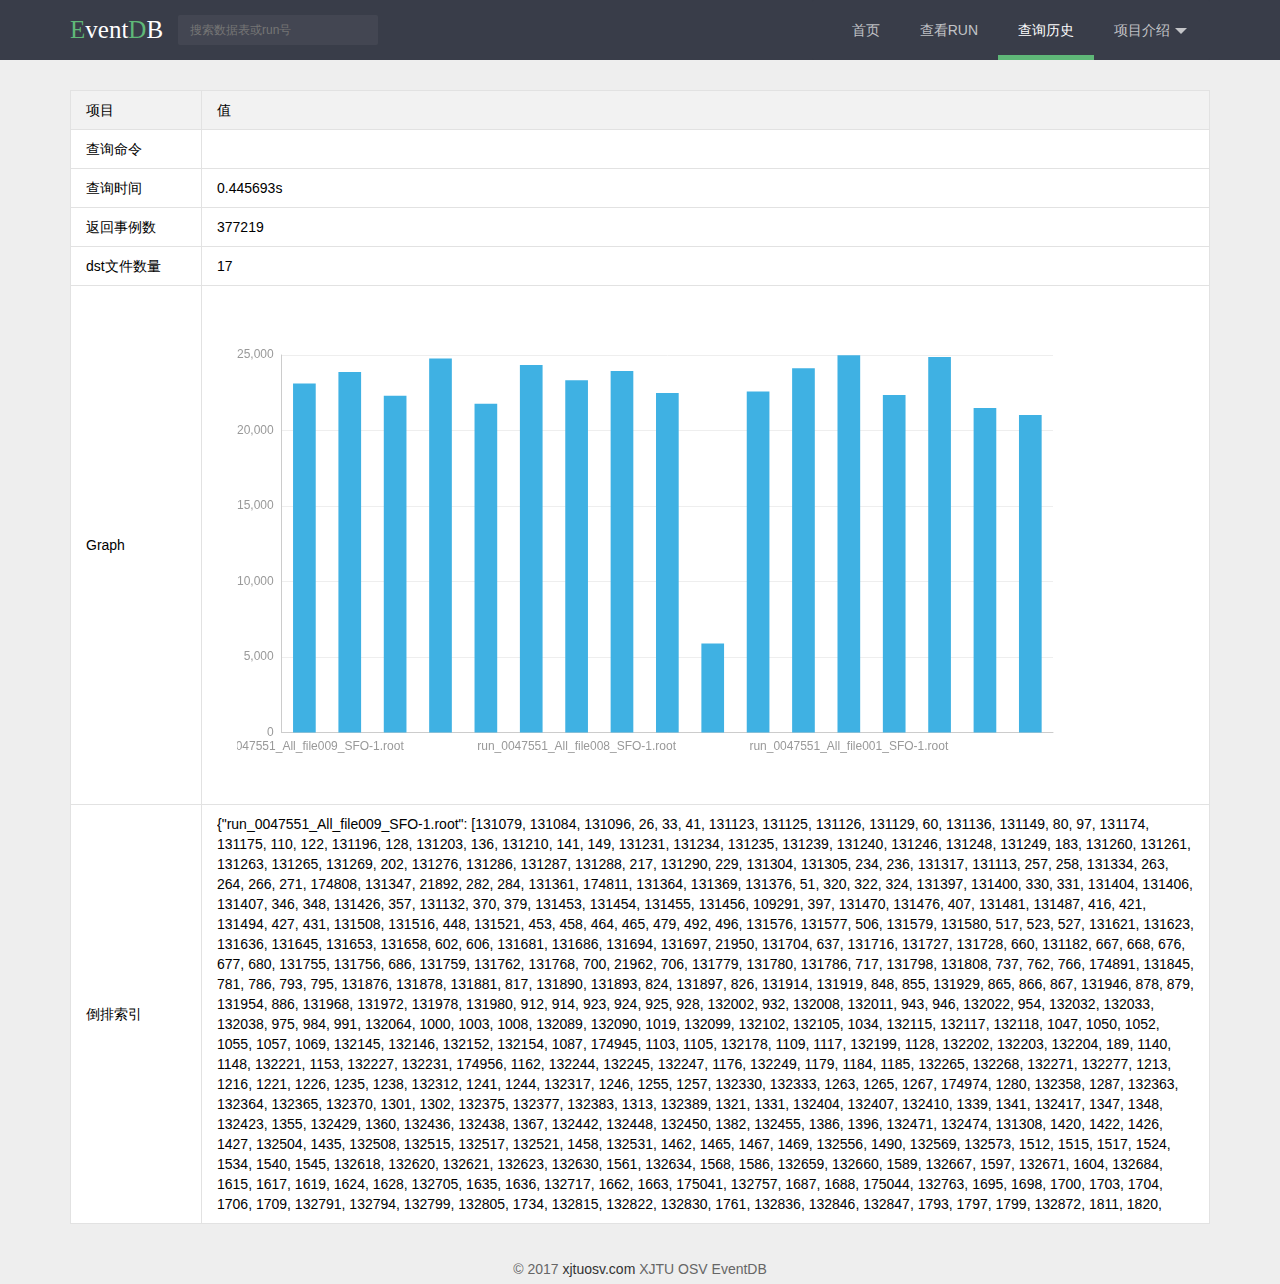
==== commit efa0c7d9: "href" ====
--- a/web/query.html
+++ b/web/query.html
@@ -112,13 +112,13 @@
 			</form>
 			<ul class="layui-nav" lay-filter="">
 				<li class="layui-nav-item">
-					<a href="">首页</a>
-				</li>
-				<li class="layui-nav-item layui-this">
-					<a href="">查看RUN</a>
+					<a href="index.html">首页</a>
 				</li>
 				<li class="layui-nav-item">
-					<a href="">查询历史</a>
+					<a href="viewrun.html">查看RUN</a>
+				</li>
+				<li class="layui-nav-item  layui-this">
+					<a href="queryHistory.html">查询历史</a>
 				</li>
 				<li class="layui-nav-item">
 					<a href="javascript:;">项目介绍</a>
